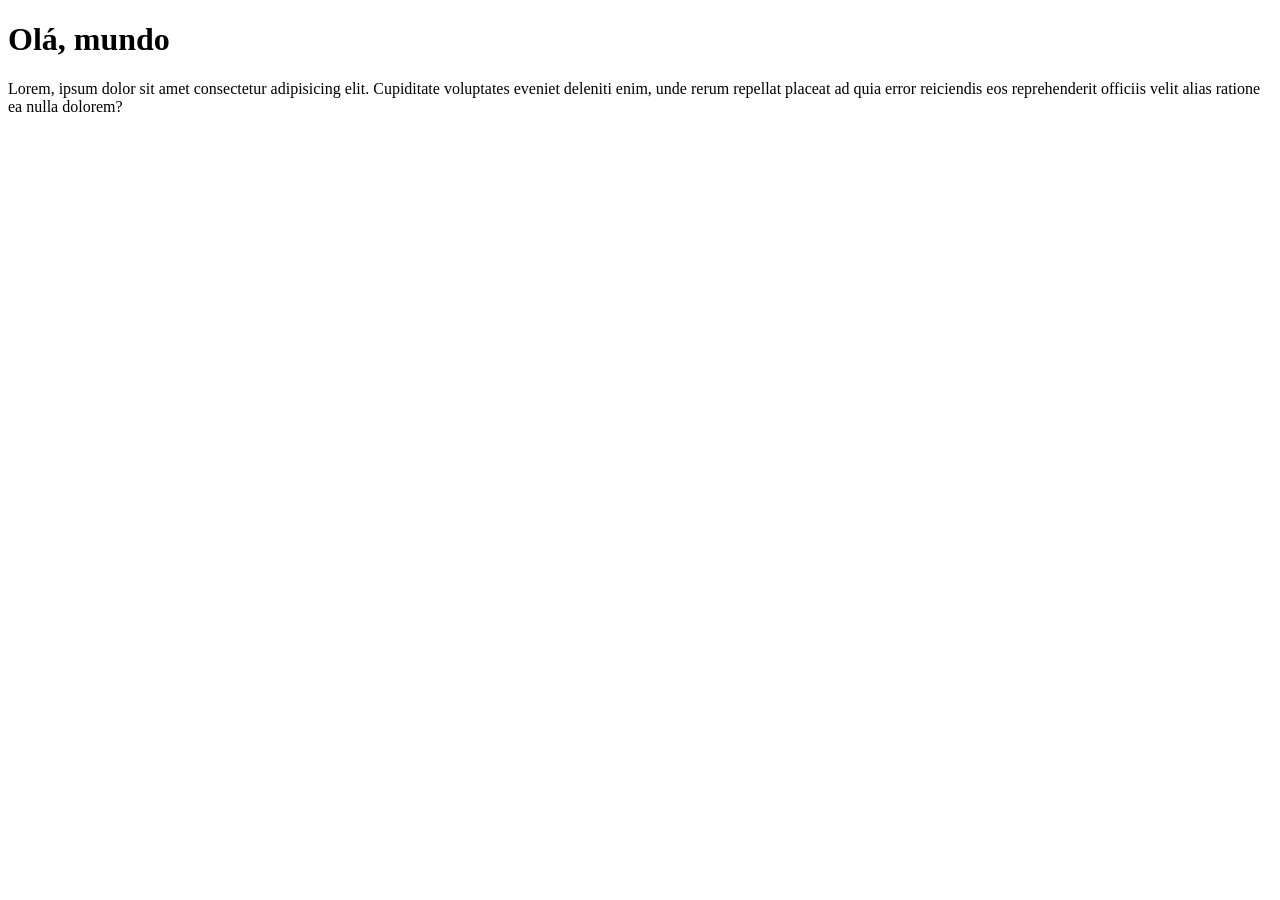
==== index.html @ 1f808a08 "Criando a pagina principal e a pasta de estilos" ====
<!DOCTYPE html>
<html lang="pt-br">
<head>
    <meta charset="UTF-8">
    <meta name="viewport" content="width=device-width, initial-scale=1.0">
    <title>Projeto Rede Sociais</title>
    <link rel="shortcut icon" href="favicon.ico" type="image/x-icon">
</head>
<body>
    <h1>Olá, mundo</h1>
    <p>Lorem, ipsum dolor sit amet consectetur adipisicing elit. Cupiditate voluptates eveniet deleniti enim, unde rerum repellat placeat ad quia error reiciendis eos reprehenderit officiis velit alias ratione ea nulla dolorem?</p>
</body>
</html>
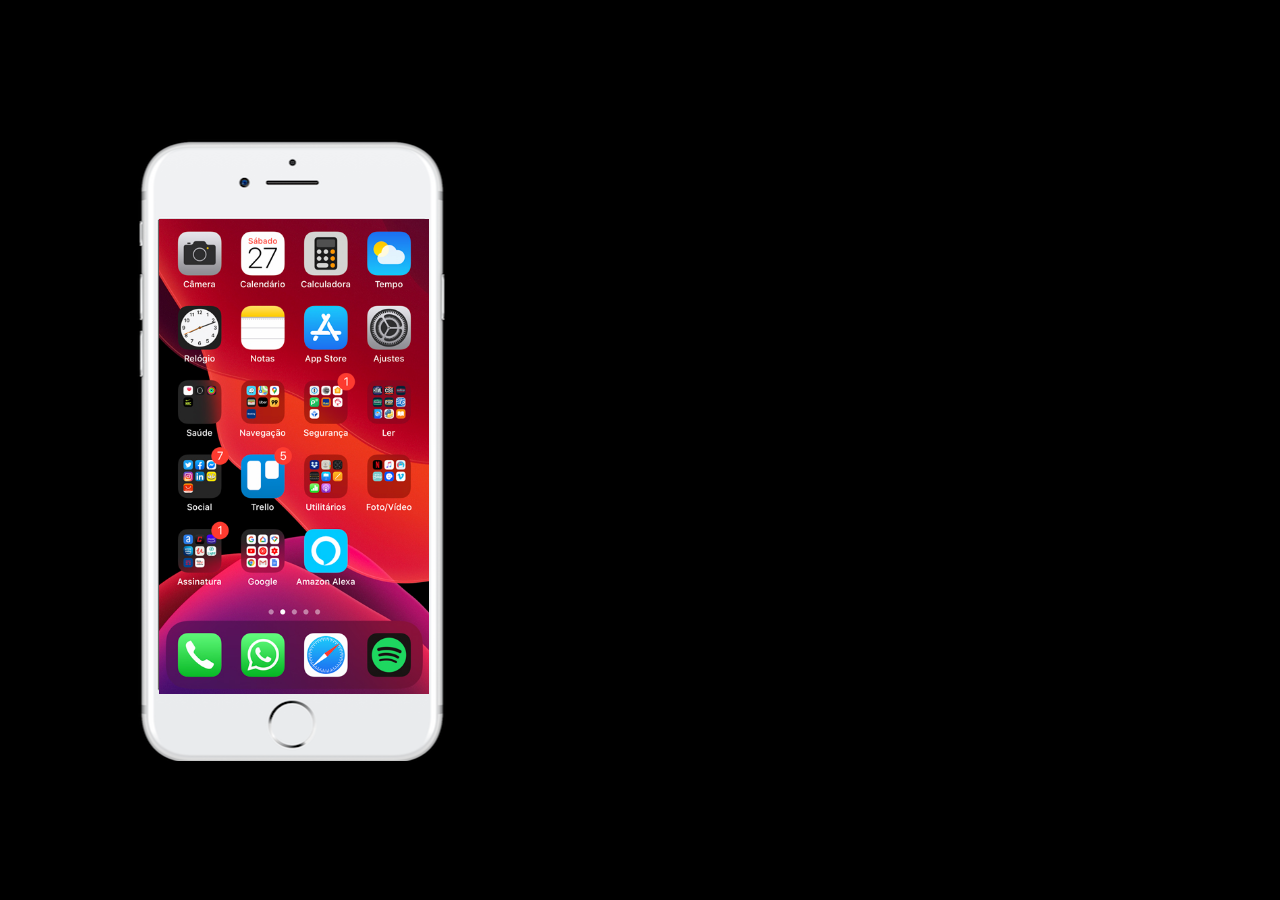
==== commit efa57828: "Criando a pagina e acertando o posicionamento" ====
--- a/index.html
+++ b/index.html
@@ -5,9 +5,16 @@
     <meta name="viewport" content="width=device-width, initial-scale=1.0">
     <title>Projeto Rede Sociais</title>
     <link rel="shortcut icon" href="favicon.ico" type="image/x-icon">
+    <link rel="stylesheet" href="estilos/style.css">
 </head>
 <body>
-    <h1>Olá, mundo</h1>
-    <p>Lorem, ipsum dolor sit amet consectetur adipisicing elit. Cupiditate voluptates eveniet deleniti enim, unde rerum repellat placeat ad quia error reiciendis eos reprehenderit officiis velit alias ratione ea nulla dolorem?</p>
+    <main>
+        <section id="telefone">
+            <iframe src="home.html" name="tela" id="tela" frameborder="0"></iframe>
+        </section>
+        <section id="redes-sociais">
+
+        </section>
+    </main>
 </body>
 </html>
--- a/estilos/style.css
+++ b/estilos/style.css
@@ -0,0 +1,41 @@
+* {
+    margin: 0px;
+    padding: 0px;
+    font-family: Arial, Helvetica, sans-serif;
+}
+
+html, body {
+    width: 100vh;
+    height: 100vh;
+    background-color: black;
+}
+
+body{
+    background: url('../imagens/fundo-madeira.jpg') no-repeat top center;
+    background-size: cover;
+    background-attachment: fixed;
+}
+
+main{
+    position: relative;
+    height: 100vh;
+}
+
+section#telefone{
+    position: absolute;
+    top: 50%;
+    left: 50%;
+    transform: translate(-50%, -50%);
+   
+    width: 627px;
+    height: 622px;
+    background: url('../imagens/frame-iphone.png') no-repeat;
+}
+
+iframe{
+    position: relative;
+    top: 80px;
+    left: 22px;
+    width: 270px;
+    height: 475px;
+}
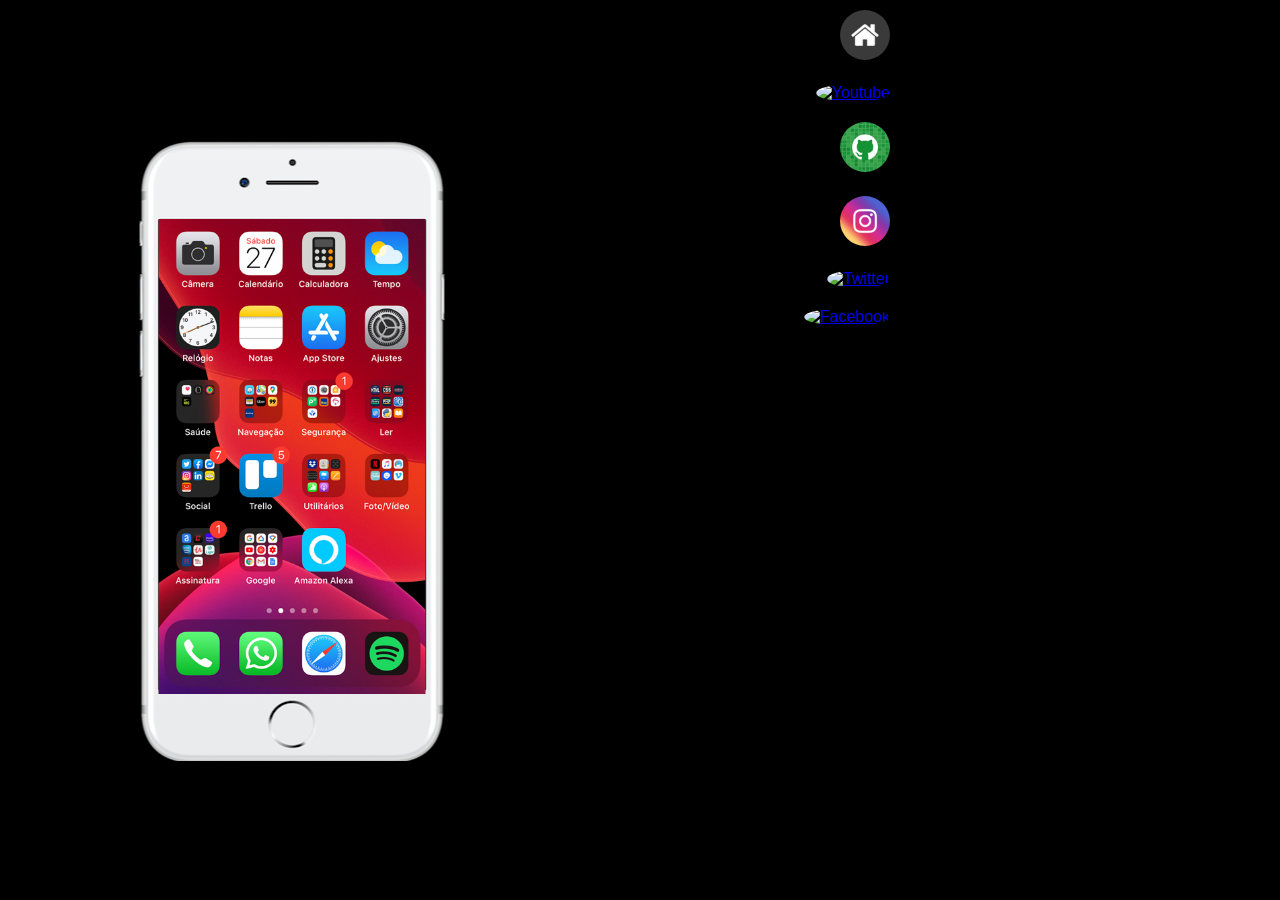
==== commit 1c5b8b85: "Atualização para base do Projeto Social" ====
--- a/index.html
+++ b/index.html
@@ -13,7 +13,12 @@
             <iframe src="home.html" name="tela" id="tela" frameborder="0"></iframe>
         </section>
         <section id="redes-sociais">
-
+            <a href="home.html" target="tela"><img src="imagens/logo-home.jpg" alt="Home"></a><br>
+            <a href="youtube.html" target="tela"><img src="imagens/logo-youtube.jpg" alt="Youtube"></a><br>
+            <a href="github.html" target="tela"><img src="imagens/logo-github.jpg" alt="Github"></a><br>
+            <a href="instagram.html" target="tela"><img src="imagens/logo-instagram.jpg" alt="Instagram"></a><br>
+            <a href="twitter.html" target="tela"><img src="imagens/logo-twitter.jpg" alt="Twitter"></a><br>
+            <a href="facebook.html" target="tela"><img src="imagens/logo-facebook.jpg" alt="Facebook"></a>
         </section>
     </main>
 </body>
--- a/estilos/style.css
+++ b/estilos/style.css
@@ -32,10 +32,31 @@
     background: url('../imagens/frame-iphone.png') no-repeat;
 }
 
-iframe{
+iframe#tela{
     position: relative;
     top: 80px;
     left: 22px;
-    width: 270px;
+    width: 267px;
     height: 475px;
-}+}
+
+section#redes-sociais{
+    text-align: right;
+}
+
+
+section#redes-sociais img{
+    width: 50px;
+    margin: 10px;
+    border-radius: 50%;
+    box-shadow: 2px 2px 5px rgba(0, 0, 0, 0.449);
+    box-sizing: border-box;
+}
+
+section#redes-sociais img:hover{
+    border: 2px solid rgba(255, 255, 255, 0.501);
+    transform: translate(-3px, -3px);
+    box-shadow: 5px 5px 10px rgba(0, 0, 0, 0.449);
+    transition: transform .3s;
+}
+
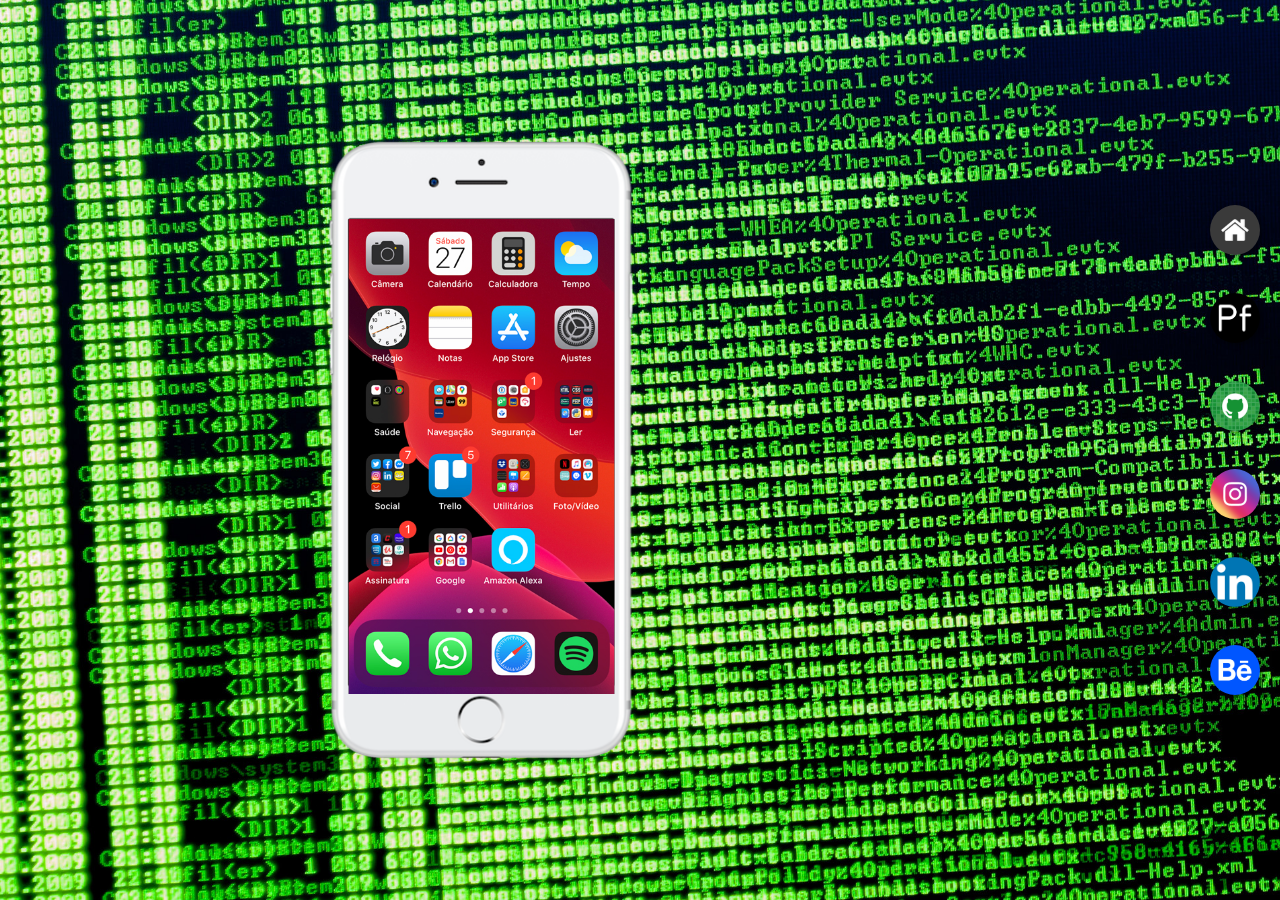
==== commit 3e77f3ee: "Projeto Social atualizado" ====
--- a/index.html
+++ b/index.html
@@ -14,11 +14,11 @@
         </section>
         <section id="redes-sociais">
             <a href="home.html" target="tela"><img src="imagens/logo-home.jpg" alt="Home"></a><br>
-            <a href="youtube.html" target="tela"><img src="imagens/logo-youtube.jpg" alt="Youtube"></a><br>
+            <a href="portfolio.html" target="tela"><img src="imagens/logo-porfolio.png" alt="Portfolio"></a><br>
             <a href="github.html" target="tela"><img src="imagens/logo-github.jpg" alt="Github"></a><br>
             <a href="instagram.html" target="tela"><img src="imagens/logo-instagram.jpg" alt="Instagram"></a><br>
-            <a href="twitter.html" target="tela"><img src="imagens/logo-twitter.jpg" alt="Twitter"></a><br>
-            <a href="facebook.html" target="tela"><img src="imagens/logo-facebook.jpg" alt="Facebook"></a>
+            <a href="linkedin.html" target="tela"><img src="imagens/logo-linkedin.png" alt="Linkedin"></a><br>
+            <a href="behance.html" target="tela"><img src="imagens/logo-behance.png" alt="Behance"></a>
         </section>
     </main>
 </body>
--- a/estilos/style.css
+++ b/estilos/style.css
@@ -1,17 +1,19 @@
 * {
     margin: 0px;
     padding: 0px;
+    box-sizing: border-box; /*Melhor controle da tela*/
     font-family: Arial, Helvetica, sans-serif;
 }
 
 html, body {
-    width: 100vh;
+    width: 100vw;
     height: 100vh;
-    background-color: black;
+    overflow: hidden; /*Evita scroll indesejado - NECESSARIO SABER COMO FUNCIONA*/
+
 }
 
 body{
-    background: url('../imagens/fundo-madeira.jpg') no-repeat top center;
+    background: url('../imagens/fundo-dos.jpg') no-repeat center center;
     background-size: cover;
     background-attachment: fixed;
 }
@@ -19,6 +21,7 @@
 main{
     position: relative;
     height: 100vh;
+    width: 100vw; /*Garante que a main ocupe toda a tela*/
 }
 
 section#telefone{
@@ -27,36 +30,64 @@
     left: 50%;
     transform: translate(-50%, -50%);
    
-    width: 627px;
-    height: 622px;
+    width: min(627px, 90vw); /*Maximo 627px, mas adapta a 90% da tela*/
+    height: min(622px, 90vh); /*Maximo 622px, mas adapta a 90% da altura*/
+    max-width: 627px;
+    max-height: 622px;
+
     background: url('../imagens/frame-iphone.png') no-repeat;
+    background-size: contain; /* Garante que a imagem do iPhone caiba*/
 }
 
 iframe#tela{
     position: relative;
-    top: 80px;
-    left: 22px;
-    width: 267px;
-    height: 475px;
+    top: 12.8%; /*Usado % em vez de px, como forma de acompanhar o posicionamento a tela do iPhone dentro do frame*/
+    left: 3.5%; /*Ajuste fino para centralizer no frame*/
+    width: 42.5%; /*Proporcional ao tamanho do frame*/
+    height: 76.3%; /*Proporcional ao tamanho do frame*/
+    border: none; /*Remove a borda do iframe*/
 }
 
 section#redes-sociais{
     text-align: right;
+    position: fixed; /*Fixa os icones a posição na tela, mesmo com scroll*/
+    right: 20px;
+    top: 50%;
+    transform: translateY(-50%); /*Centraliza verticalmente os icones*/
+    z-index: 10; /*Grante que fique acima de tudo*/
 }
 
 
 section#redes-sociais img{
+    display: block; /* Um icone abaixo do outro */
     width: 50px;
-    margin: 10px;
+    margin: 10px 0; /* Ajuste para espaçamento vertical entre os icones */
     border-radius: 50%;
     box-shadow: 2px 2px 5px rgba(0, 0, 0, 0.449);
     box-sizing: border-box;
+    cursor: pointer; /* Muda o cursor para indicar que é clicável */
+    transition: transform .3s, border .3s, box-shadow .3s; /* Adiciona transição suave para transformações, borda e sombra */
 }
 
 section#redes-sociais img:hover{
     border: 2px solid rgba(255, 255, 255, 0.501);
-    transform: translate(-3px, -3px);
+    transform: translate(-3px, -3px) scale(1.05); /*Adicionei scale para efeito extra*/
     box-shadow: 5px 5px 10px rgba(0, 0, 0, 0.449);
-    transition: transform .3s;
 }
 
+/* ✅ BÔNUS: Ajuste para telas muito pequenas (celulares) */
+@media (max-width: 768px) {
+    section#redes-sociais {
+        right: 10px;
+    }
+    
+    section#redes-sociais img {
+        width: 40px;
+        margin: 8px 0;
+    }
+    
+    section#telefone {
+        width: 90vw;
+        height: 90vh;
+    }
+}
